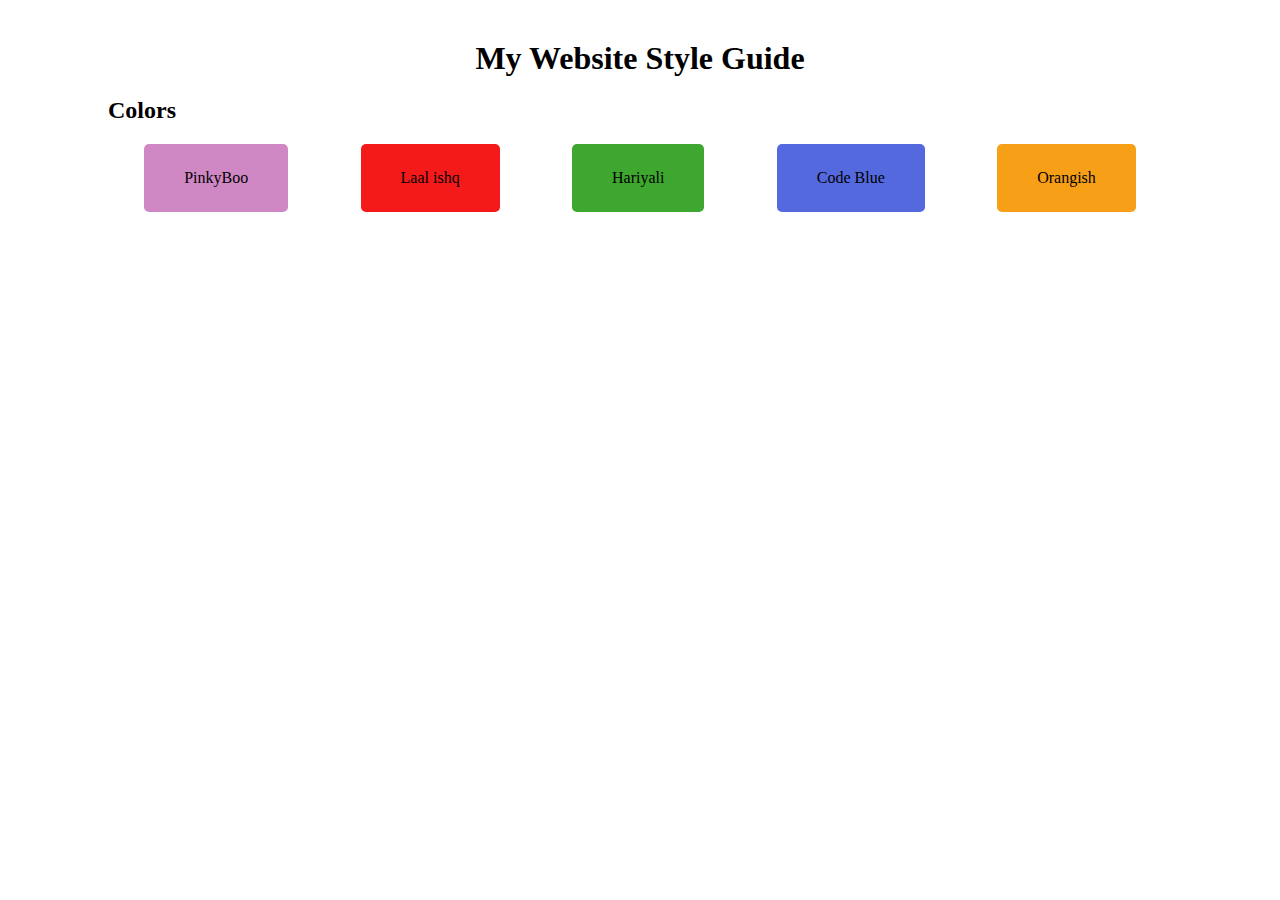
==== HTML_CSS/DesignSystem/index.html @ 95f34ac1 "Creating a design template assignment" ====
<!DOCTYPE html>
<html>

<head>
    <title>My Website design</title>
    <link rel="stylesheet" href="styles.css">
</head>

<body>
    <main id="main">
        <h1 id="heading">My Website Style Guide</h1>
        <div id="colors">
            <h2>Colors</h2>
            <div class="colorNames">
                <div id="pink">
                    PinkyBoo
                </div>
                <div id="red">
                    Laal ishq
                </div>
                <div id="green">
                    Hariyali
                </div>
                <div id="blue">
                    Code Blue
                </div>
                <div id="orange">
                    Orangish
                </div>
            </div>
        </div>
    </main>
</body>

</html>
---- HTML_CSS/DesignSystem/styles.css ----
#main {
    display: flex;
    flex-direction: column;
    justify-content: center;
    margin: 40px 100px;
}

#main #heading {
    margin: auto;
}

#colors {
    display: flex;
    flex-direction: column;
    justify-content: space-around;
}

#colors h2 {
    justify-content: flex-start;
}


.colorNames {
    display: flex;
    flex-direction: row;
    flex-wrap: wrap;
    justify-content: space-around;
}

#pink {
    background-color: #D088C4;
}

#red {
    background-color: #F41A1A;
}

#green {
    background-color: #3EA72F;
}

#blue {
    background-color: #5469DD;
}

#orange {
    background-color: #F79F17;
}

#pink,
#orange,
#green,
#red,
#blue {
    padding: 25px 40px;
    border-radius: 5px;
}
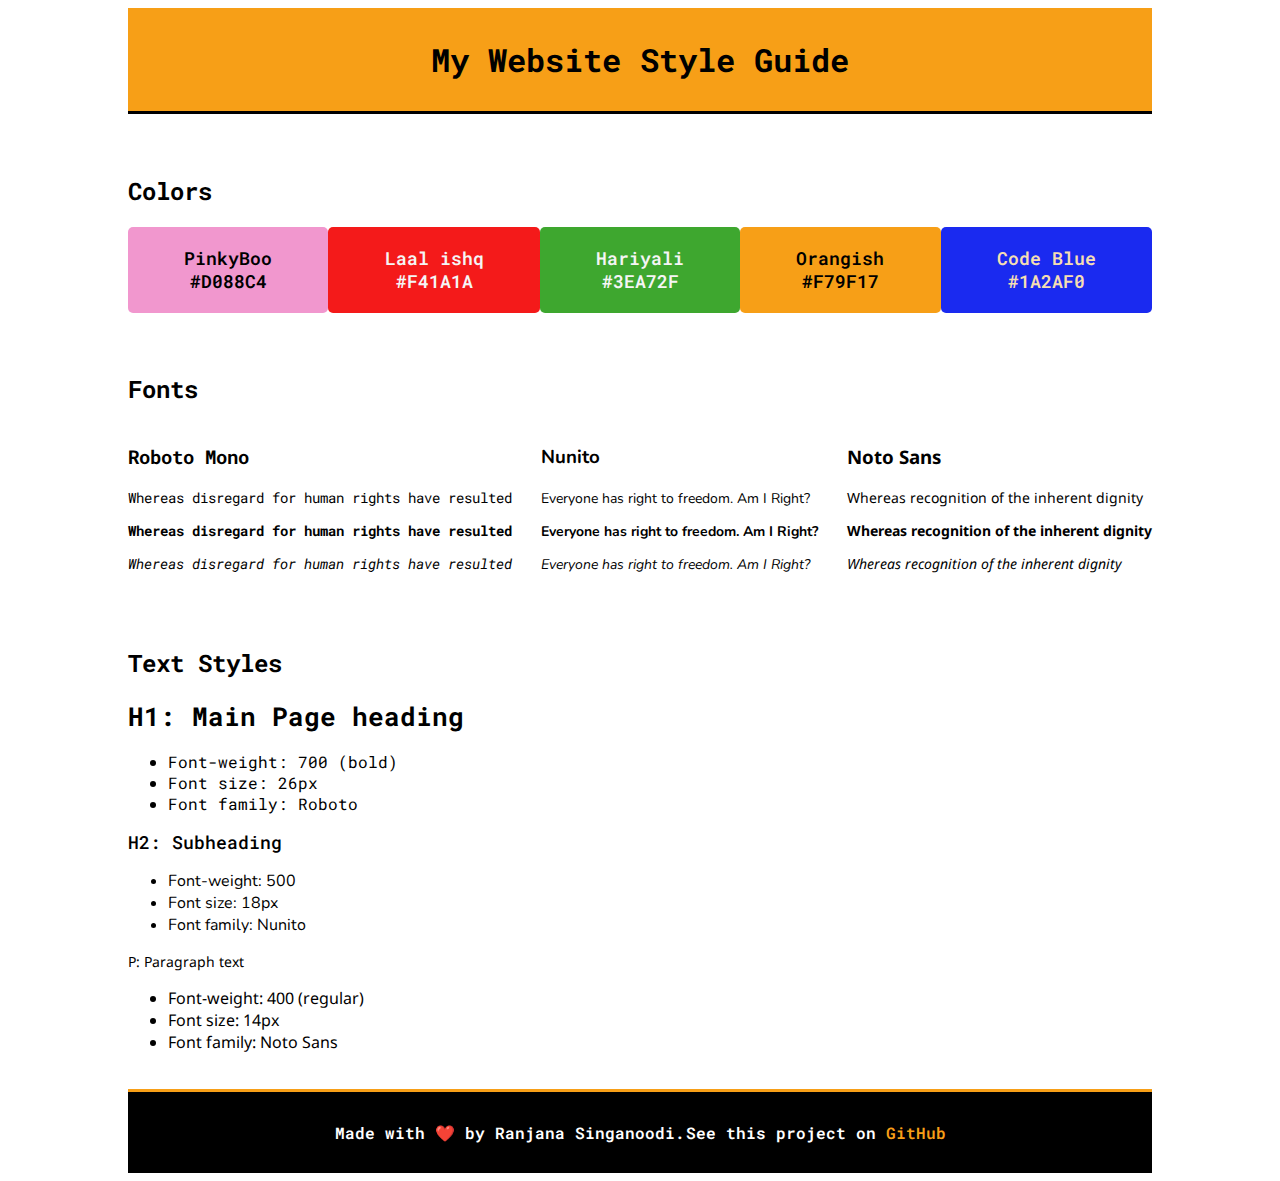
==== commit cac199c3: "Design Style guide for my website assignment" ====
--- a/HTML_CSS/DesignSystem/index.html
+++ b/HTML_CSS/DesignSystem/index.html
@@ -4,32 +4,105 @@
 <head>
     <title>My Website design</title>
     <link rel="stylesheet" href="styles.css">
+    <link href="https://fonts.googleapis.com/css2?family=Roboto+Mono:ital,wght@0,100..700;1,100..700&display=swap"
+        rel="stylesheet">
+    <link
+        href="https://fonts.googleapis.com/css2?family=Noto+Sans:ital,wght@0,100..900;1,100..900&family=Roboto+Mono:ital,wght@0,100..700;1,100..700&display=swap"
+        rel="stylesheet">
+    <link
+        href="https://fonts.googleapis.com/css2?family=Noto+Sans:ital,wght@0,100..900;1,100..900&family=Nunito:ital,wght@0,200..1000;1,200..1000&family=Roboto+Mono:ital,wght@0,100..700;1,100..700&display=swap"
+        rel="stylesheet">
 </head>
 
 <body>
     <main id="main">
         <h1 id="heading">My Website Style Guide</h1>
-        <div id="colors">
-            <h2>Colors</h2>
-            <div class="colorNames">
-                <div id="pink">
-                    PinkyBoo
+        <div id="container">
+            <div id="colors">
+                <h2>Colors</h2>
+                <div class="colorNames">
+                    <div id="pink">
+                        <p>PinkyBoo</p>
+                        <p>#D088C4</p>
+                    </div>
+                    <div id="red">
+                        <p>Laal ishq</p>
+                        <p>#F41A1A</p>
+                    </div>
+                    <div id="green">
+                        <p>Hariyali</p>
+                        <p>#3EA72F</p>
+                    </div>
+                    <div id="orange">
+                        <p>Orangish</p>
+                        <p>#F79F17</p>
+                    </div>
+                    <div id="blue">
+                        <p>Code Blue</p>
+                        <p>#1A2AF0</p>
+                    </div>
                 </div>
-                <div id="red">
-                    Laal ishq
+            </div>
+            <div id="fontFamily">
+                <h2>Fonts</h2>
+                <div id="fonts">
+                    <div class="roboto">
+                        <h3>Roboto Mono</h3>
+                        <p class="light">Whereas disregard for human rights have resulted</p>
+                        <p class="bold">Whereas disregard for human rights have resulted</p>
+                        <p class="italic">Whereas disregard for human rights have resulted</p>
+                    </div>
+                    <div class="nunito">
+                        <h3>Nunito</h3>
+                        <p class="light">Everyone has right to freedom. Am I Right?</p>
+                        <p class="bold">Everyone has right to freedom. Am I Right?</p>
+                        <p class="italic">Everyone has right to freedom. Am I Right?</p>
+                    </div>
+                    <div class="notoSans">
+                        <h3>Noto Sans</h3>
+                        <p class="light">Whereas recognition of the inherent dignity</p>
+                        <p class="bold">Whereas recognition of the inherent dignity</p>
+                        <p class="italic">Whereas recognition of the inherent dignity</p>
+                    </div>
                 </div>
-                <div id="green">
-                    Hariyali
+            </div>
+            <div id="textStyle">
+                <h2>Text Styles</h2>
+                <div class="mainPage roboto">
+                    <h1>H1: Main Page heading</h1>
+                    <ul>
+                        <li>Font-weight: 700 (bold)</li>
+                        <li>Font size: 26px</li>
+                        <li>Font family: Roboto</li>
+                    </ul>
                 </div>
-                <div id="blue">
-                    Code Blue
+                <div class="subheading nunito">
+                    <h2>H2: Subheading</h2>
+                    <ul>
+                        <li>Font-weight: 500</li>
+                        <li>Font size: 18px</li>
+                        <li>Font family: Nunito</li>
+                    </ul>
                 </div>
-                <div id="orange">
-                    Orangish
+                <div class="paraText notoSans">
+                    <p>P: Paragraph text</p>
+                    <ul>
+                        <li>Font-weight: 400 (regular)</li>
+                        <li>Font size: 14px</li>
+                        <li>Font family: Noto Sans</li>
+                    </ul>
                 </div>
             </div>
         </div>
     </main>
+    <footer>
+        Made with ❤️ by Ranjana Singanoodi.
+        <span>See this project on
+            <a id="github" href="https://github.com/sjranju/PERN-Stack/tree/master/HTML_CSS/DesignSystem">
+                GitHub
+            </a>
+        </span>
+    </footer>
 </body>
 
 </html>--- a/HTML_CSS/DesignSystem/styles.css
+++ b/HTML_CSS/DesignSystem/styles.css
@@ -1,18 +1,30 @@
 #main {
+    margin: 0px 120px;
+}
+
+#container {
     display: flex;
     flex-direction: column;
+    justify-content: space-between;
+    align-items: stretch;
+    margin-top: 20px;
+}
+
+#heading {
+    display: flex;
     justify-content: center;
-    margin: 40px 100px;
-}
-
-#main #heading {
-    margin: auto;
+    padding: 30px;
+    background-color: #F79F17;
+    margin-top: 0px;
+    border-bottom: 3px solid black;
 }
 
 #colors {
+    font-family: "Roboto Mono";
     display: flex;
     flex-direction: column;
     justify-content: space-around;
+    margin: 20px 0px;
 }
 
 #colors h2 {
@@ -22,29 +34,47 @@
 
 .colorNames {
     display: flex;
-    flex-direction: row;
     flex-wrap: wrap;
     justify-content: space-around;
+    align-items: center;
 }
 
 #pink {
-    background-color: #D088C4;
+    background-color: #F197CE;
+    max-height: 50px;
+    max-width: 150px;
+    flex-grow: 1;
 }
 
 #red {
     background-color: #F41A1A;
+    color: whitesmoke;
+    max-height: 50px;
+    max-width: 150px;
+    flex-grow: 1;
 }
 
 #green {
     background-color: #3EA72F;
+    color: whitesmoke;
+    max-height: 50px;
+    max-width: 150px;
+    flex-grow: 1;
 }
 
 #blue {
-    background-color: #5469DD;
+    background-color: #1A2AF0;
+    color: wheat;
+    max-height: 50px;
+    max-width: 150px;
+    flex-grow: 1;
 }
 
 #orange {
     background-color: #F79F17;
+    max-height: 50px;
+    max-width: 150px;
+    flex-grow: 1;
 }
 
 #pink,
@@ -52,6 +82,126 @@
 #green,
 #red,
 #blue {
-    padding: 25px 40px;
+    padding: 20px 40px;
     border-radius: 5px;
+    font-weight: 600;
+    font-size: 1.1em;
+    display: flex;
+    flex-direction: column;
+    justify-content: center;
+    align-items: center;
+}
+
+
+#pink p,
+#orange p,
+#green p,
+#red p,
+#blue p {
+    padding: 0;
+    margin: 0;
+}
+
+#fonts {
+    display: flex;
+    flex-wrap: wrap;
+    justify-content: space-between;
+    align-items: flex-start;
+}
+
+
+#fontFamily {
+    margin: 20px 0px;
+}
+
+#fontFamily p {
+    font-size: 14px;
+}
+
+.roboto {
+    font-family: 'Roboto Mono', monospace;
+}
+
+.light {
+    font-weight: 400;
+}
+
+.bold {
+    font-weight: bold;
+}
+
+.italic {
+    font-style: italic;
+}
+
+.notoSans {
+    font-family: 'Noto Sans', sans-serif;
+}
+
+.nunito {
+    font-family: Nunito, sans-serif;
+}
+
+#textStyle h2,
+#fontFamily h2,
+#heading {
+    font-family: "Roboto Mono";
+}
+
+.mainPage h1 {
+    font-size: 26px;
+    font-weight: bold;
+}
+
+.subheading h2 {
+    font-size: 18px;
+    font-weight: 500;
+}
+
+.paraText p {
+    font-size: 14px;
+}
+
+#colors h2,
+#textStyle h2,
+#fontFamily h2 {
+    /* padding: 0.5em 0; */
+}
+
+#colors h2:hover,
+#textStyle h2:first-of-type:hover,
+#fontFamily h2:hover {
+    text-decoration: underline;
+    text-decoration-color: #F79F17;
+}
+
+#heading:hover {
+    text-decoration: double;
+    text-decoration-color: #1A2AF0;
+}
+
+#textStyle {
+    margin: 20px 0px;
+}
+
+footer {
+    font-family: "Roboto Mono";
+    display: flex;
+    justify-content: center;
+    padding: 30px;
+    background-color: black;
+    color: white;
+    font-weight: 600;
+    margin: 0px 120px;
+    border-top: 3px solid #F79F17;
+
+}
+
+footer a {
+    text-decoration: none;
+    color: #F79F17;
+}
+
+footer span {
+    margin-left: 1px;
 }